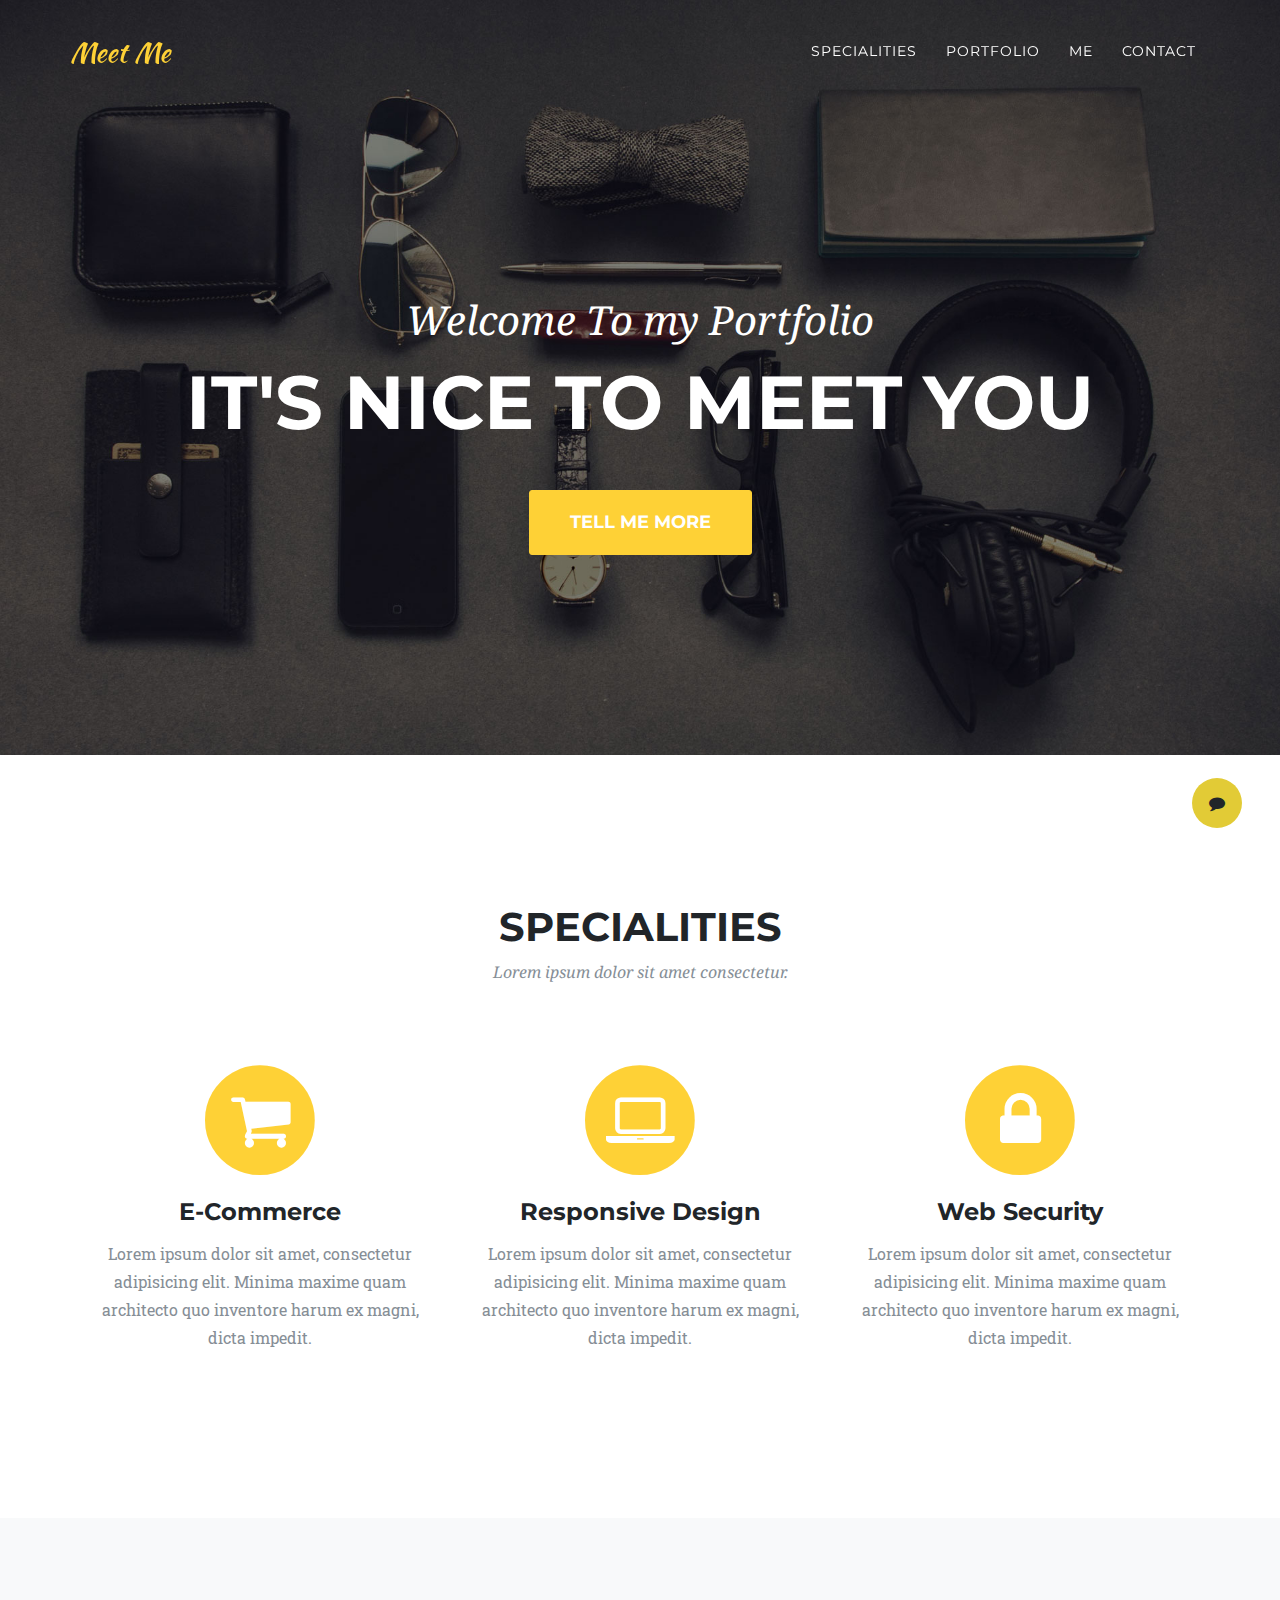
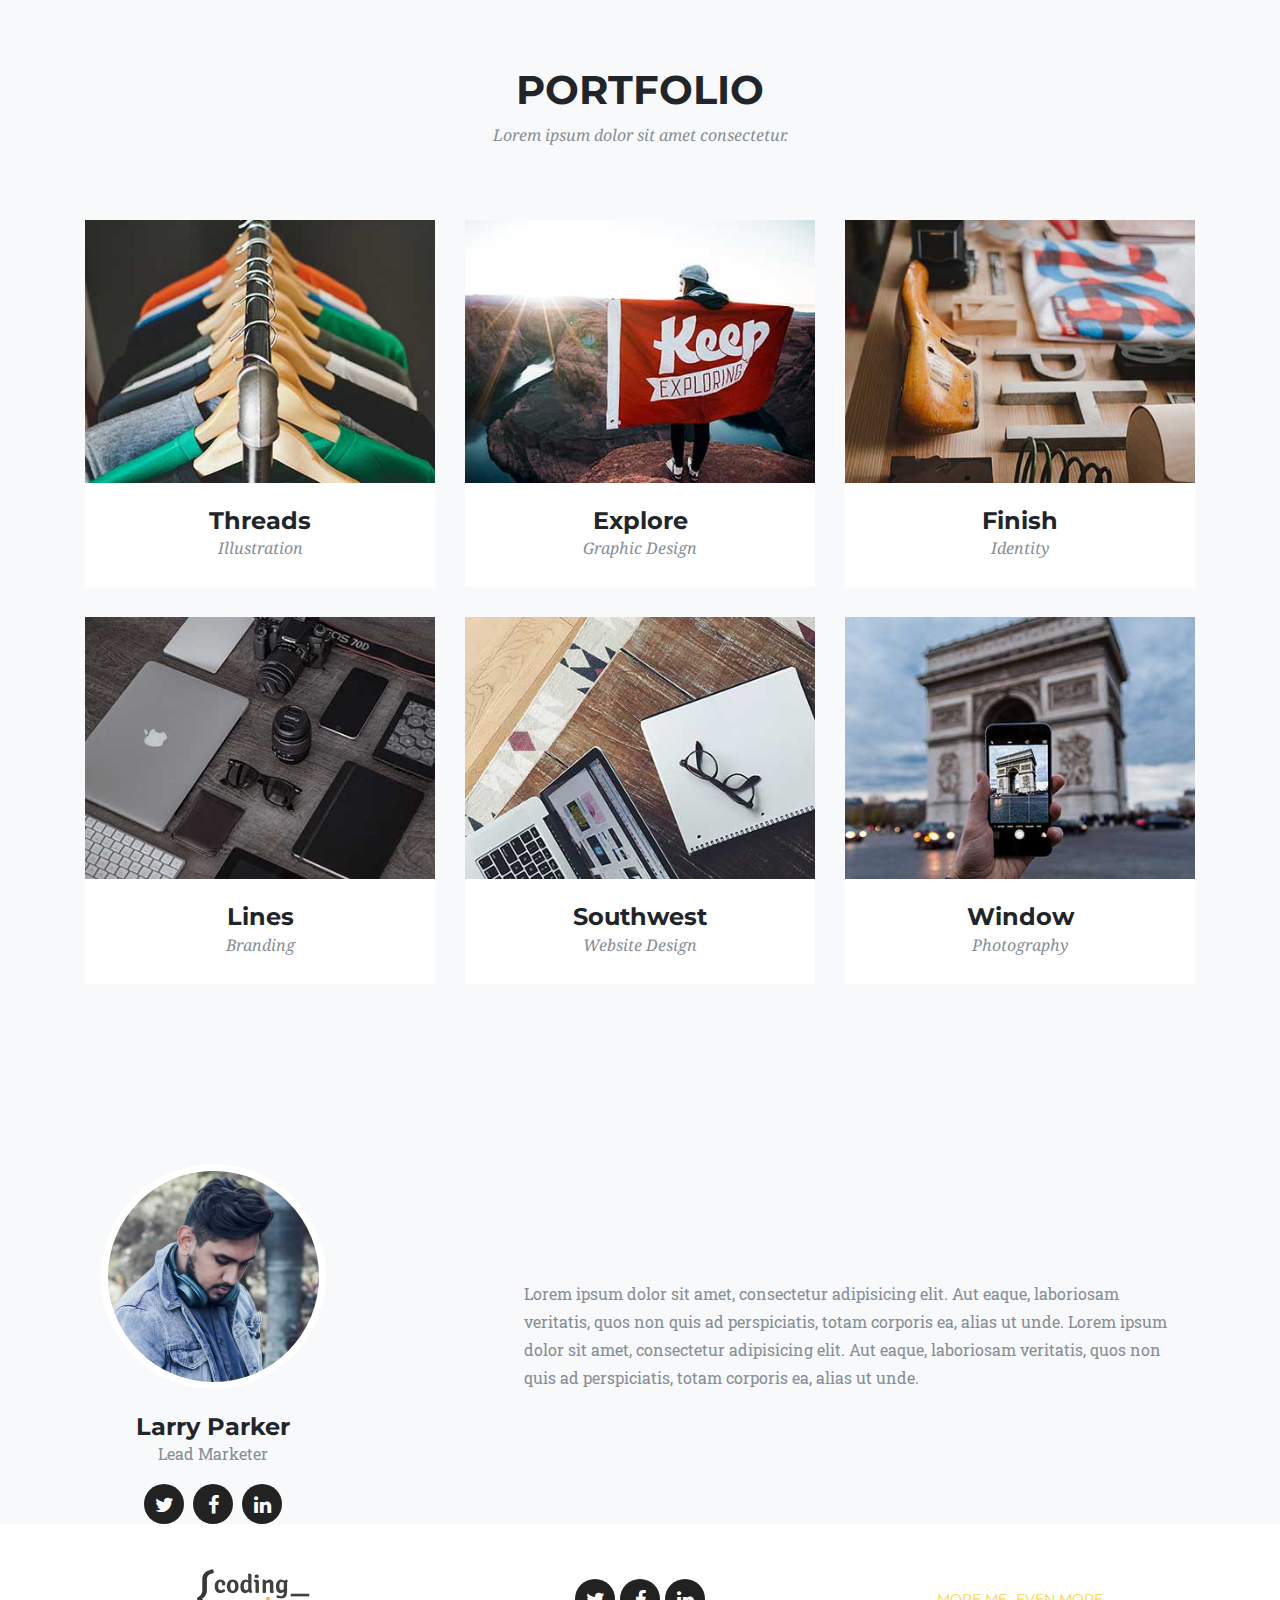
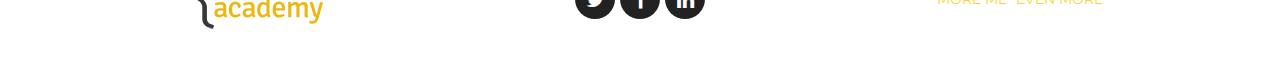
==== index.html @ 8530ddfe "My first commit" ====
<!DOCTYPE html>
<html lang="en">

<head>

  <meta charset="utf-8">
  <meta name="viewport" content="width=device-width, initial-scale=1, shrink-to-fit=no">
  <meta name="description" content="">
  <meta name="author" content="">

  <title>Coding Academy</title>

  <!-- Bootstrap core CSS -->
  <link href="vendor/bootstrap/css/bootstrap.min.css" rel="stylesheet">

  <!-- Custom fonts for this template -->
  <link href="vendor/font-awesome/css/font-awesome.min.css" rel="stylesheet" type="text/css">
  <link href="https://fonts.googleapis.com/css?family=Montserrat:400,700" rel="stylesheet" type="text/css">
  <link href='https://fonts.googleapis.com/css?family=Kaushan+Script' rel='stylesheet' type='text/css'>
  <link href='https://fonts.googleapis.com/css?family=Droid+Serif:400,700,400italic,700italic' rel='stylesheet' type='text/css'>
  <link href='https://fonts.googleapis.com/css?family=Roboto+Slab:400,100,300,700' rel='stylesheet' type='text/css'>

  <!-- Custom styles for this template -->
  <link href="css/ca-gallery.css" rel="stylesheet">

</head>

<body id="page-top">
  <div class="offcanvas-btn" onclick="openCanvas()">
    <i class="fa fa-comment" aria-hidden="true"></i>
  </div>
  <aside class="offcanvas-aside">
    <a href="./projects/touchTheNums/index.html"></a>
    <!-- Contact -->
    <section>
      <h4>Contact Me</h4>
    </section>

  </aside>

  <!-- Navigation -->
  <nav class="navbar navbar-expand-lg navbar-dark fixed-top" id="mainNav">
    <div class="container">
      <a class="navbar-brand js-scroll-trigger" href="#page-top">Meet Me</a>
      <button class="navbar-toggler navbar-toggler-right" type="button" data-toggle="collapse" data-target="#navbarResponsive" aria-controls="navbarResponsive" aria-expanded="false" aria-label="Toggle navigation">
        <i class="fa fa-bars"></i>
      </button>
      <div class="collapse navbar-collapse" id="navbarResponsive">
        <ul class="navbar-nav ml-auto">
          <li class="nav-item">
            <a class="nav-link js-scroll-trigger" href="#services">Specialities</a>
          </li>
          <li class="nav-item">
            <a class="nav-link js-scroll-trigger" href="#portfolio">Portfolio</a>
          </li>
          <li class="nav-item">
            <a class="nav-link js-scroll-trigger" href="#me">Me</a>
          </li>
          <li class="nav-item">
            <a class="nav-link js-scroll-trigger" href="#contact">Contact</a>
          </li>
        </ul>
      </div>
    </div>
  </nav>

  <!-- Header -->
  <header class="masthead">
    <div class="container">
      <div class="intro-text">
        <div class="intro-lead-in">Welcome To my Portfolio</div>
        <div class="intro-heading">It's Nice To Meet You</div>
        <a class="btn btn-xl js-scroll-trigger" href="#services">Tell Me More</a>
      </div>
    </div>
  </header>

  <!-- Services -->
  <a name="services"></a>
  <section>
    <div class="container">
      <div class="row">
        <div class="col-lg-12 text-center">
          <h2 class="section-heading">Specialities</h2>
          <h3 class="section-subheading text-muted">Lorem ipsum dolor sit amet consectetur.</h3>
        </div>
      </div>
      <div class="row text-center">
        <div class="col-md-4">
          <span class="fa-stack fa-4x">
            <i class="fa fa-circle fa-stack-2x text-primary"></i>
            <i class="fa fa-shopping-cart fa-stack-1x fa-inverse"></i>
          </span>
          <h4 class="service-heading">E-Commerce</h4>
          <p class="text-muted">Lorem ipsum dolor sit amet, consectetur adipisicing elit. Minima maxime quam architecto
            quo inventore harum ex
            magni, dicta impedit.</p>
        </div>
        <div class="col-md-4">
          <span class="fa-stack fa-4x">
            <i class="fa fa-circle fa-stack-2x text-primary"></i>
            <i class="fa fa-laptop fa-stack-1x fa-inverse"></i>
          </span>
          <h4 class="service-heading">Responsive Design</h4>
          <p class="text-muted">Lorem ipsum dolor sit amet, consectetur adipisicing elit. Minima maxime quam architecto
            quo inventore harum ex
            magni, dicta impedit.</p>
        </div>
        <div class="col-md-4">
          <span class="fa-stack fa-4x">
            <i class="fa fa-circle fa-stack-2x text-primary"></i>
            <i class="fa fa-lock fa-stack-1x fa-inverse"></i>
          </span>
          <h4 class="service-heading">Web Security</h4>
          <p class="text-muted">Lorem ipsum dolor sit amet, consectetur adipisicing elit. Minima maxime quam architecto
            quo inventore harum ex
            magni, dicta impedit.</p>
        </div>
      </div>
    </div>
  </section>

  <!-- Portfolio Grid -->
  <section class="bg-light" id="portfolio">
    <div class="container">
      <div class="row">
        <div class="col-lg-12 text-center">
          <h2 class="section-heading">Portfolio</h2>
          <h3 class="section-subheading text-muted">Lorem ipsum dolor sit amet consectetur.</h3>
        </div>
      </div>
      <div class="row">
        <div class="col-md-4 col-sm-6 portfolio-item">
          <a class="portfolio-link" data-toggle="modal" href="#portfolioModal1">
            <div class="portfolio-hover">
              <div class="portfolio-hover-content">
                <i class="fa fa-plus fa-3x"></i>
              </div>
            </div>
            <img class="img-fluid" src="img/portfolio/01-thumbnail.jpg" alt="">
          </a>
          <div class="portfolio-caption">
            <h4>Threads</h4>
            <p class="text-muted">Illustration</p>
          </div>
        </div>
        <div class="col-md-4 col-sm-6 portfolio-item">
          <a class="portfolio-link" data-toggle="modal" href="#portfolioModal2">
            <div class="portfolio-hover">
              <div class="portfolio-hover-content">
                <i class="fa fa-plus fa-3x"></i>
              </div>
            </div>
            <img class="img-fluid" src="img/portfolio/02-thumbnail.jpg" alt="">
          </a>
          <div class="portfolio-caption">
            <h4>Explore</h4>
            <p class="text-muted">Graphic Design</p>
          </div>
        </div>
        <div class="col-md-4 col-sm-6 portfolio-item">
          <a class="portfolio-link" data-toggle="modal" href="#portfolioModal3">
            <div class="portfolio-hover">
              <div class="portfolio-hover-content">
                <i class="fa fa-plus fa-3x"></i>
              </div>
            </div>
            <img class="img-fluid" src="img/portfolio/03-thumbnail.jpg" alt="">
          </a>
          <div class="portfolio-caption">
            <h4>Finish</h4>
            <p class="text-muted">Identity</p>
          </div>
        </div>
        <div class="col-md-4 col-sm-6 portfolio-item">
          <a class="portfolio-link" data-toggle="modal" href="#portfolioModal4">
            <div class="portfolio-hover">
              <div class="portfolio-hover-content">
                <i class="fa fa-plus fa-3x"></i>
              </div>
            </div>
            <img class="img-fluid" src="img/portfolio/04-thumbnail.jpg" alt="">
          </a>
          <div class="portfolio-caption">
            <h4>Lines</h4>
            <p class="text-muted">Branding</p>
          </div>
        </div>
        <div class="col-md-4 col-sm-6 portfolio-item">
          <a class="portfolio-link" data-toggle="modal" href="#portfolioModal5">
            <div class="portfolio-hover">
              <div class="portfolio-hover-content">
                <i class="fa fa-plus fa-3x"></i>
              </div>
            </div>
            <img class="img-fluid" src="img/portfolio/05-thumbnail.jpg" alt="">
          </a>
          <div class="portfolio-caption">
            <h4>Southwest</h4>
            <p class="text-muted">Website Design</p>
          </div>
        </div>
        <div class="col-md-4 col-sm-6 portfolio-item">
          <a class="portfolio-link" data-toggle="modal" href="#portfolioModal6">
            <div class="portfolio-hover">
              <div class="portfolio-hover-content">
                <i class="fa fa-plus fa-3x"></i>
              </div>
            </div>
            <img class="img-fluid" src="img/portfolio/06-thumbnail.jpg" alt="">
          </a>
          <div class="portfolio-caption">
            <h4>Window</h4>
            <p class="text-muted">Photography</p>
          </div>
        </div>
      </div>
    </div>
  </section>


  <!-- Me -->
  <section class="bg-light" id="me" style="padding: 0px;">
    <div class="row">
      <div class="col-sm-4">
        <div class="team-member">
          <img class="mx-auto rounded-circle" src="img/team/2.jpg" alt="">
          <h4>Larry Parker</h4>
          <p class="text-muted">Lead Marketer</p>
          <ul class="list-inline social-buttons">
            <li class="list-inline-item">
              <a href="#">
                <i class="fa fa-twitter"></i>
              </a>
            </li>
            <li class="list-inline-item">
              <a href="#">
                <i class="fa fa-facebook"></i>
              </a>
            </li>
            <li class="list-inline-item">
              <a href="#">
                <i class="fa fa-linkedin"></i>
              </a>
            </li>
          </ul>
        </div>
      </div>
      <div class="col-sm-8 flex-align-center">
        <p class="large text-muted  about-description">Lorem ipsum dolor sit amet, consectetur adipisicing elit. Aut
          eaque, laboriosam veritatis, quos non quis ad perspiciatis,
          totam corporis ea, alias ut unde. Lorem ipsum dolor sit amet, consectetur adipisicing elit. Aut eaque,
          laboriosam veritatis, quos non quis ad perspiciatis,
          totam corporis ea, alias ut unde.</p>
      </div>
    </div>
  </section>

  <!-- Footer -->
  <footer id="contact">
    <div class="container">
      <div class="row">
        <div class="col-md-4 flex-align-center">
          <a href="http://coding-academy.org" target="_blank">
            <img src="./img/ca-logo.png" alt="">
          </a>
        </div>
        <div class="col-md-4 flex-align-center">
          <ul class="list-inline social-buttons flex-align-center">
            <li class="list-inline-item">
              <a href="#">
                <i class="fa fa-twitter"></i>
              </a>
            </li>
            <li class="list-inline-item flex-align-center">
              <a href="#">
                <i class="fa fa-facebook"></i>
              </a>
            </li>
            <li class="list-inline-item">
              <a href="#">
                <i class="fa fa-linkedin"></i>
              </a>
            </li>
          </ul>
        </div>
        <div class="col-md-4 flex-align-center">
          <ul class="list-inline quicklinks">
            <li class="list-inline-item">
              <a href="#">More Me</a>
            </li>
            <li class="list-inline-item">
              <a href="#">Even More</a>
            </li>
          </ul>
        </div>
      </div>
    </div>
  </footer>

  <!-- Portfolio Modals -->

  <!-- Modal 1 -->
  <div class="portfolio-modal modal fade" id="portfolioModal1" tabindex="-1" role="dialog" aria-hidden="true">
    <div class="modal-dialog">
      <div class="modal-content">
        <div class="close-modal" data-dismiss="modal">
          <div class="lr">
            <div class="rl"></div>
          </div>
        </div>
        <div class="container">
          <div class="row">
            <div class="col-lg-8 mx-auto">
              <div class="modal-body">
                <!-- Project Details Go Here -->
                <h2>Project Name</h2>
                <p class="item-intro text-muted">Lorem ipsum dolor sit amet consectetur.</p>
                <img class="img-fluid d-block mx-auto" src="img/portfolio/01-full.jpg" alt="">
                <p>Use this area to describe your project. Lorem ipsum dolor sit amet, consectetur adipisicing elit. Est
                  blanditiis
                  dolorem culpa incidunt minus dignissimos deserunt repellat aperiam quasi sunt officia expedita beatae
                  cupiditate,
                  maiores repudiandae, nostrum, reiciendis facere nemo!</p>
                <ul class="list-inline">
                  <li>Date: January 2017</li>
                  <li>Client: Threads</li>
                  <li>Category: Illustration</li>
                </ul>
                <button class="btn btn-primary" data-dismiss="modal" type="button">
                  <i class="fa fa-times"></i>
                  Close Project</button>
              </div>
            </div>
          </div>
        </div>
      </div>
    </div>
  </div>

  <!-- Modal 2 -->
  <div class="portfolio-modal modal fade" id="portfolioModal2" tabindex="-1" role="dialog" aria-hidden="true">
    <div class="modal-dialog">
      <div class="modal-content">
        <div class="close-modal" data-dismiss="modal">
          <div class="lr">
            <div class="rl"></div>
          </div>
        </div>
        <div class="container">
          <div class="row">
            <div class="col-lg-8 mx-auto">
              <div class="modal-body">
                <!-- Project Details Go Here -->
                <h2>Project Name</h2>
                <p class="item-intro text-muted">Lorem ipsum dolor sit amet consectetur.</p>
                <img class="img-fluid d-block mx-auto" src="img/portfolio/02-full.jpg" alt="">
                <p>Use this area to describe your project. Lorem ipsum dolor sit amet, consectetur adipisicing elit. Est
                  blanditiis
                  dolorem culpa incidunt minus dignissimos deserunt repellat aperiam quasi sunt officia expedita beatae
                  cupiditate,
                  maiores repudiandae, nostrum, reiciendis facere nemo!</p>
                <ul class="list-inline">
                  <li>Date: January 2017</li>
                  <li>Client: Explore</li>
                  <li>Category: Graphic Design</li>
                </ul>
                <button class="btn btn-primary" data-dismiss="modal" type="button">
                  <i class="fa fa-times"></i>
                  Close Project</button>
              </div>
            </div>
          </div>
        </div>
      </div>
    </div>
  </div>

  <!-- Modal 3 -->
  <div class="portfolio-modal modal fade" id="portfolioModal3" tabindex="-1" role="dialog" aria-hidden="true">
    <div class="modal-dialog">
      <div class="modal-content">
        <div class="close-modal" data-dismiss="modal">
          <div class="lr">
            <div class="rl"></div>
          </div>
        </div>
        <div class="container">
          <div class="row">
            <div class="col-lg-8 mx-auto">
              <div class="modal-body">
                <!-- Project Details Go Here -->
                <h2>Project Name</h2>
                <p class="item-intro text-muted">Lorem ipsum dolor sit amet consectetur.</p>
                <img class="img-fluid d-block mx-auto" src="img/portfolio/03-full.jpg" alt="">
                <p>Use this area to describe your project. Lorem ipsum dolor sit amet, consectetur adipisicing elit. Est
                  blanditiis
                  dolorem culpa incidunt minus dignissimos deserunt repellat aperiam quasi sunt officia expedita beatae
                  cupiditate,
                  maiores repudiandae, nostrum, reiciendis facere nemo!</p>
                <ul class="list-inline">
                  <li>Date: January 2017</li>
                  <li>Client: Finish</li>
                  <li>Category: Identity</li>
                </ul>
                <button class="btn btn-primary" data-dismiss="modal" type="button">
                  <i class="fa fa-times"></i>
                  Close Project</button>
              </div>
            </div>
          </div>
        </div>
      </div>
    </div>
  </div>

  <!-- Modal 4 -->
  <div class="portfolio-modal modal fade" id="portfolioModal4" tabindex="-1" role="dialog" aria-hidden="true">
    <div class="modal-dialog">
      <div class="modal-content">
        <div class="close-modal" data-dismiss="modal">
          <div class="lr">
            <div class="rl"></div>
          </div>
        </div>
        <div class="container">
          <div class="row">
            <div class="col-lg-8 mx-auto">
              <div class="modal-body">
                <!-- Project Details Go Here -->
                <h2>Project Name</h2>
                <p class="item-intro text-muted">Lorem ipsum dolor sit amet consectetur.</p>
                <img class="img-fluid d-block mx-auto" src="img/portfolio/04-full.jpg" alt="">
                <p>Use this area to describe your project. Lorem ipsum dolor sit amet, consectetur adipisicing elit. Est
                  blanditiis
                  dolorem culpa incidunt minus dignissimos deserunt repellat aperiam quasi sunt officia expedita beatae
                  cupiditate,
                  maiores repudiandae, nostrum, reiciendis facere nemo!</p>
                <ul class="list-inline">
                  <li>Date: January 2017</li>
                  <li>Client: Lines</li>
                  <li>Category: Branding</li>
                </ul>
                <button class="btn btn-primary" data-dismiss="modal" type="button">
                  <i class="fa fa-times"></i>
                  Close Project</button>
              </div>
            </div>
          </div>
        </div>
      </div>
    </div>
  </div>

  <!-- Modal 5 -->
  <div class="portfolio-modal modal fade" id="portfolioModal5" tabindex="-1" role="dialog" aria-hidden="true">
    <div class="modal-dialog">
      <div class="modal-content">
        <div class="close-modal" data-dismiss="modal">
          <div class="lr">
            <div class="rl"></div>
          </div>
        </div>
        <div class="container">
          <div class="row">
            <div class="col-lg-8 mx-auto">
              <div class="modal-body">
                <!-- Project Details Go Here -->
                <h2>Project Name</h2>
                <p class="item-intro text-muted">Lorem ipsum dolor sit amet consectetur.</p>
                <img class="img-fluid d-block mx-auto" src="img/portfolio/05-full.jpg" alt="">
                <p>Use this area to describe your project. Lorem ipsum dolor sit amet, consectetur adipisicing elit. Est
                  blanditiis
                  dolorem culpa incidunt minus dignissimos deserunt repellat aperiam quasi sunt officia expedita beatae
                  cupiditate,
                  maiores repudiandae, nostrum, reiciendis facere nemo!</p>
                <ul class="list-inline">
                  <li>Date: January 2017</li>
                  <li>Client: Southwest</li>
                  <li>Category: Website Design</li>
                </ul>
                <button class="btn btn-primary" data-dismiss="modal" type="button">
                  <i class="fa fa-times"></i>
                  Close Project</button>
              </div>
            </div>
          </div>
        </div>
      </div>
    </div>
  </div>

  <!-- Modal 6 -->
  <div class="portfolio-modal modal fade" id="portfolioModal6" tabindex="-1" role="dialog" aria-hidden="true">
    <div class="modal-dialog">
      <div class="modal-content">
        <div class="close-modal" data-dismiss="modal">
          <div class="lr">
            <div class="rl"></div>
          </div>
        </div>
        <div class="container">
          <div class="row">
            <div class="col-lg-8 mx-auto">
              <div class="modal-body">
                <!-- Project Details Go Here -->
                <h2>Project Name</h2>
                <p class="item-intro text-muted">Lorem ipsum dolor sit amet consectetur.</p>
                <img class="img-fluid d-block mx-auto" src="img/portfolio/06-full.jpg" alt="">
                <p>Use this area to describe your project. Lorem ipsum dolor sit amet, consectetur adipisicing elit. Est
                  blanditiis
                  dolorem culpa incidunt minus dignissimos deserunt repellat aperiam quasi sunt officia expedita beatae
                  cupiditate,
                  maiores repudiandae, nostrum, reiciendis facere nemo!</p>
                <ul class="list-inline">
                  <li>Date: January 2017</li>
                  <li>Client: Window</li>
                  <li>Category: Photography</li>
                </ul>
                <button class="btn btn-primary" data-dismiss="modal" type="button">
                  <i class="fa fa-times"></i>
                  Close Project</button>
              </div>
            </div>
          </div>
        </div>
      </div>
    </div>
  </div>

  <!-- Bootstrap core JavaScript -->
  <script src="vendor/jquery/jquery.min.js"></script>
  <script src="vendor/popper/popper.min.js"></script>
  <script src="vendor/bootstrap/js/bootstrap.min.js"></script>

  <!-- Plugin JavaScript -->
  <script src="vendor/jquery-easing/jquery.easing.min.js"></script>

  <!-- Custom scripts for this template -->
  <script src="js/ca-gallery.js"></script>
  <script src="js/offCanvas.js"></script>
  <script src="js/services/service.js"></script>
  <script src="js/controller.js"></script>


</body>

</html>
---- css/ca-gallery.css ----
body {
    overflow-x: hidden;
    font-family: 'Roboto Slab', 'Helvetica Neue', Helvetica, Arial, sans-serif;
}
p {
    line-height: 1.75;
}
a {
    color: #fed136;
}
a.active,
a:active,
a:focus,
a:hover {
    color: #fec503;
}
h1,
h2,
h3,
h4,
h5,
h6 {
    font-weight: 700;
    font-family: 'Montserrat', 'Helvetica Neue', Helvetica, Arial, sans-serif;
    text-transform: uppercase;
}
section {
    padding: 100px 0;
}
section h2.section-heading {
    font-size: 40px;
    margin-top: 0;
    margin-bottom: 15px;
}
section h3.section-subheading {
    font-size: 16px;
    font-weight: 400;
    font-style: italic;
    margin-bottom: 75px;
    text-transform: none;
    font-family: 'Droid Serif', 'Helvetica Neue', Helvetica, Arial, sans-serif;
}
@media (min-width: 768px) {
    section {
        padding: 150px 0;
    }
}
::-moz-selection {
    background: #fed136;
    text-shadow: none;
}
::selection {
    background: #fed136;
    text-shadow: none;
}
img::selection {
    background: transparent;
}
img::-moz-selection {
    background: transparent;
}
body {
    -webkit-tap-highlight-color: #fed136;
}
.offcanvas-btn {
    z-index: 100000;
    position: fixed;
    bottom: 8%;
    right: 3%;
    height: 50px;
    width: 50px;
    background: #e2cb36;
    border-radius: 50%;
    display: flex;
    justify-content: center;
    align-items: center;
    cursor: pointer;
    margin-right: 0;
    transition: all 0.3s ease;
}
.offcanvas-btn-open {
    margin-right: 80vw;
}
.offcanvas-aside {
    position: fixed;
    height: 100%;
    background: red;
    width: 80vw;
    right: -80vw;
    z-index: 10;
    transition: all 0.3s ease;
    display: flex;
    flex-direction: column;
    align-items: center;
    justify-content: space-around;
}
.offcanvas-aside img {
    border-radius: 50%;
}
.offcanvas-aside p {
    text-align: center;
}
.offcanvas-aside .offcanvas-content-suffix {
    height: 20%;
}

@media (min-width: 575px) {
    .offcanvas-btn-open {
        margin-right: 30vw;
    }
    .offcanvas-aside {
        width: 30vw;
        right: -30vw;
    }
}
.offcanvas-aside-open {
    right: 0;
    
}

#mainNav {
    background-color: #222222;
    z-index: 5;
}
#mainNav .navbar-toggler {
    font-size: 12px;
    right: 0;
    padding: 13px;
    text-transform: uppercase;
    color: white;
    border: 0;
    background-color: #fed136;
    font-family: 'Montserrat', 'Helvetica Neue', Helvetica, Arial, sans-serif;
    text-transform: uppercase;
}
#mainNav .navbar-brand {
    color: #fed136;
    font-family: 'Kaushan Script', 'Helvetica Neue', Helvetica, Arial, cursive;
}
#mainNav .navbar-brand.active,
#mainNav .navbar-brand:active,
#mainNav .navbar-brand:focus,
#mainNav .navbar-brand:hover {
    color: #fec503;
}
#mainNav .navbar-nav .nav-item .nav-link {
    font-size: 90%;
    font-weight: 400;
    padding: 0.75em 0;
    letter-spacing: 1px;
    color: white;
    font-family: 'Montserrat', 'Helvetica Neue', Helvetica, Arial, sans-serif;
    text-transform: uppercase;
}
#mainNav .navbar-nav .nav-item .nav-link.active,
#mainNav .navbar-nav .nav-item .nav-link:hover {
    color: #fed136;
}
@media (min-width: 992px) {
    
    #mainNav {
        padding-top: 25px;
        padding-bottom: 25px;
        -webkit-transition: padding-top 0.3s, padding-bottom 0.3s;
        -moz-transition: padding-top 0.3s, padding-bottom 0.3s;
        transition: padding-top 0.3s, padding-bottom 0.3s;
        border: none;
        background-color: transparent;
    }
    #mainNav .navbar-brand {
        font-size: 1.75em;
        -webkit-transition: all 0.3s;
        -moz-transition: all 0.3s;
        transition: all 0.3s;
    }
    #mainNav .navbar-nav .nav-item .nav-link {
        padding: 1.1em 1em !important;
    }
    #mainNav.navbar-shrink {
        padding-top: 0;
        padding-bottom: 0;
        background-color: #222222;
    }
    #mainNav.navbar-shrink .navbar-brand {
        font-size: 1.25em;
        padding: 12px 0;
    }
   
}
header.masthead {
    text-align: center;
    color: white;
    background-image: url("../img/header-bg.jpg");
    background-repeat: no-repeat;
    background-attachment: scroll;
    background-position: center center;
    -webkit-background-size: cover;
    -moz-background-size: cover;
    -o-background-size: cover;
    background-size: cover;
}
header.masthead .intro-text {
    padding-top: 150px;
    padding-bottom: 100px;
}
header.masthead .intro-text .intro-lead-in {
    font-size: 22px;
    font-style: italic;
    line-height: 22px;
    margin-bottom: 25px;
    font-family: 'Droid Serif', 'Helvetica Neue', Helvetica, Arial, sans-serif;
}
header.masthead .intro-text .intro-heading {
    font-size: 50px;
    font-weight: 700;
    line-height: 50px;
    margin-bottom: 25px;
    font-family: 'Montserrat', 'Helvetica Neue', Helvetica, Arial, sans-serif;
    text-transform: uppercase;
}
@media (min-width: 768px) {
    header.masthead .intro-text {
        padding-top: 300px;
        padding-bottom: 200px;
    }
    header.masthead .intro-text .intro-lead-in {
        font-size: 40px;
        font-style: italic;
        line-height: 40px;
        margin-bottom: 25px;
        font-family: 'Droid Serif', 'Helvetica Neue', Helvetica, Arial, sans-serif;
    }
    header.masthead .intro-text .intro-heading {
        font-size: 75px;
        font-weight: 700;
        line-height: 75px;
        margin-bottom: 50px;
        font-family: 'Montserrat', 'Helvetica Neue', Helvetica, Arial, sans-serif;
        text-transform: uppercase;
    }
}
.service-heading {
    margin: 15px 0;
    text-transform: none;
}

#portfolio .portfolio-item {
    right: 0;
    margin: 0 0 15px;
}
#portfolio .portfolio-item .portfolio-link {
    position: relative;
    display: block;
    max-width: 400px;
    margin: 0 auto;
    cursor: pointer;
}
#portfolio .portfolio-item .portfolio-link .portfolio-hover {
    position: absolute;
    width: 100%;
    height: 100%;
    -webkit-transition: all ease 0.5s;
    -moz-transition: all ease 0.5s;
    transition: all ease 0.5s;
    opacity: 0;
    background: rgba(254, 209, 54, 0.9);
}
#portfolio .portfolio-item .portfolio-link .portfolio-hover:hover {
    opacity: 1;
}
#portfolio .portfolio-item .portfolio-link .portfolio-hover .portfolio-hover-content {
    font-size: 20px;
    position: absolute;
    top: 50%;
    width: 100%;
    height: 20px;
    margin-top: -12px;
    text-align: center;
    color: white;
}
#portfolio .portfolio-item .portfolio-link .portfolio-hover .portfolio-hover-content i {
    margin-top: -12px;
}
#portfolio .portfolio-item .portfolio-link .portfolio-hover .portfolio-hover-content h3,
#portfolio .portfolio-item .portfolio-link .portfolio-hover .portfolio-hover-content h4 {
    margin: 0;
}
#portfolio .portfolio-item .portfolio-caption {
    max-width: 400px;
    margin: 0 auto;
    padding: 25px;
    text-align: center;
    background-color: white;
}
#portfolio .portfolio-item .portfolio-caption h4 {
    margin: 0;
    text-transform: none;
}
#portfolio .portfolio-item .portfolio-caption p {
    font-size: 16px;
    font-style: italic;
    margin: 0;
    font-family: 'Droid Serif', 'Helvetica Neue', Helvetica, Arial, sans-serif;
}
#portfolio * {
    z-index: 2;
}
@media (min-width: 767px) {
    #portfolio .portfolio-item {
        margin: 0 0 30px;
    }
}
.portfolio-modal .modal-dialog {
    max-width: none;
    height: 100%;
    margin: 0;
}
.portfolio-modal .modal-content {
    min-height: 100%;
    padding: 100px 0;
    text-align: center;
    border: none;
    border-radius: 0;
    background-clip: border-box;
    -webkit-box-shadow: none;
    box-shadow: none;
}
.portfolio-modal .modal-content h2 {
    font-size: 3em;
    margin-bottom: 15px;
}
.portfolio-modal .modal-content p {
    margin-bottom: 30px;
}
.portfolio-modal .modal-content p.item-intro {
    font-size: 16px;
    font-style: italic;
    margin: 20px 0 30px;
    font-family: 'Droid Serif', 'Helvetica Neue', Helvetica, Arial, sans-serif;
}
.portfolio-modal .modal-content ul.list-inline {
    margin-top: 0;
    margin-bottom: 30px;
}
.portfolio-modal .modal-content img {
    margin-bottom: 30px;
}
.portfolio-modal .modal-content button {
    cursor: pointer;
}
.portfolio-modal .close-modal {
    position: absolute;
    top: 25px;
    right: 25px;
    width: 75px;
    height: 75px;
    cursor: pointer;
    background-color: transparent;
}
.portfolio-modal .close-modal:hover {
    opacity: 0.3;
}
.portfolio-modal .close-modal .lr {
    /* Safari and Chrome */
    
    z-index: 1051;
    width: 1px;
    height: 75px;
    margin-left: 35px;
    /* IE 9 */
    
    -webkit-transform: rotate(45deg);
    -ms-transform: rotate(45deg);
    transform: rotate(45deg);
    background-color: #222222;
}
.portfolio-modal .close-modal .lr .rl {
    /* Safari and Chrome */
    
    z-index: 1052;
    width: 1px;
    height: 75px;
    /* IE 9 */
    
    -webkit-transform: rotate(90deg);
    -ms-transform: rotate(90deg);
    transform: rotate(90deg);
    background-color: #222222;
}
.portfolio-modal .modal-backdrop {
    display: none;
    opacity: 0;
}
.timeline {
    position: relative;
    padding: 0;
    list-style: none;
}
.timeline:before {
    position: absolute;
    top: 0;
    bottom: 0;
    left: 40px;
    width: 2px;
    margin-left: -1.5px;
    content: '';
    background-color: #f1f1f1;
}
.timeline > li {
    position: relative;
    min-height: 50px;
    margin-bottom: 50px;
}
.timeline > li:after,
.timeline > li:before {
    display: table;
    content: ' ';
}
.timeline > li:after {
    clear: both;
}
.timeline > li .timeline-panel {
    position: relative;
    float: right;
    width: 100%;
    padding: 0 20px 0 100px;
    text-align: left;
}
.timeline > li .timeline-panel:before {
    right: auto;
    left: -15px;
    border-right-width: 15px;
    border-left-width: 0;
}
.timeline > li .timeline-panel:after {
    right: auto;
    left: -14px;
    border-right-width: 14px;
    border-left-width: 0;
}
.timeline > li .timeline-image {
    position: absolute;
    z-index: 100;
    left: 0;
    width: 80px;
    height: 80px;
    margin-left: 0;
    text-align: center;
    color: white;
    border: 7px solid #f1f1f1;
    border-radius: 100%;
    background-color: #fed136;
}
.timeline > li .timeline-image h4 {
    font-size: 10px;
    line-height: 14px;
    margin-top: 12px;
}
.timeline > li.timeline-inverted > .timeline-panel {
    float: right;
    padding: 0 20px 0 100px;
    text-align: left;
}
.timeline > li.timeline-inverted > .timeline-panel:before {
    right: auto;
    left: -15px;
    border-right-width: 15px;
    border-left-width: 0;
}
.timeline > li.timeline-inverted > .timeline-panel:after {
    right: auto;
    left: -14px;
    border-right-width: 14px;
    border-left-width: 0;
}
.timeline > li:last-child {
    margin-bottom: 0;
}
.timeline .timeline-heading h4 {
    margin-top: 0;
    color: inherit;
}
.timeline .timeline-heading h4.subheading {
    text-transform: none;
}
.timeline .timeline-body > ul,
.timeline .timeline-body > p {
    margin-bottom: 0;
}
@media (min-width: 768px) {
    .timeline:before {
        left: 50%;
    }
    .timeline > li {
        min-height: 100px;
        margin-bottom: 100px;
    }
    .timeline > li .timeline-panel {
        float: left;
        width: 41%;
        padding: 0 20px 20px 30px;
        text-align: right;
    }
    .timeline > li .timeline-image {
        left: 50%;
        width: 100px;
        height: 100px;
        margin-left: -50px;
    }
    .timeline > li .timeline-image h4 {
        font-size: 13px;
        line-height: 18px;
        margin-top: 16px;
    }
    .timeline > li.timeline-inverted > .timeline-panel {
        float: right;
        padding: 0 30px 20px 20px;
        text-align: left;
    }
}
@media (min-width: 992px) {
    .timeline > li {
        min-height: 150px;
    }
    .timeline > li .timeline-panel {
        padding: 0 20px 20px;
    }
    .timeline > li .timeline-image {
        width: 150px;
        height: 150px;
        margin-left: -75px;
    }
    .timeline > li .timeline-image h4 {
        font-size: 18px;
        line-height: 26px;
        margin-top: 30px;
    }
    .timeline > li.timeline-inverted > .timeline-panel {
        padding: 0 20px 20px;
    }
}
@media (min-width: 1200px) {
    .timeline > li {
        min-height: 170px;
    }
    .timeline > li .timeline-panel {
        padding: 0 20px 20px 100px;
    }
    .timeline > li .timeline-image {
        width: 170px;
        height: 170px;
        margin-left: -85px;
    }
    .timeline > li .timeline-image h4 {
        margin-top: 40px;
    }
    .timeline > li.timeline-inverted > .timeline-panel {
        padding: 0 100px 20px 20px;
    }
}
.team-member {
    text-align: center;
}
.team-member img {
    width: 225px;
    height: 225px;
    border: 7px solid white;
}
.team-member h4 {
    margin-top: 25px;
    margin-bottom: 0;
    text-transform: none;
}
.team-member p {
    margin-top: 0;
}
.about-description {
    max-width: 80%;
}
@media (max-width: 800px) {
    .about-description {
        text-align: center;
        margin-top: 1rem;
        margin-bottom: 1rem;
    }
}
footer {
    padding: 25px 0;
    text-align: center;
}
footer span.copyright {
    font-size: 90%;
    line-height: 40px;
    text-transform: none;
    font-family: 'Montserrat', 'Helvetica Neue', Helvetica, Arial, sans-serif;
    text-transform: uppercase;
}
footer ul.quicklinks {
    font-size: 90%;
    line-height: 40px;
    margin-bottom: 0;
    text-transform: none;
    font-family: 'Montserrat', 'Helvetica Neue', Helvetica, Arial, sans-serif;
    text-transform: uppercase;
}
ul.social-buttons {
    margin-bottom: 0;
}
ul.social-buttons li a {
    font-size: 20px;
    line-height: 40px;
    display: block;
    width: 40px;
    height: 40px;
    -webkit-transition: all 0.3s;
    -moz-transition: all 0.3s;
    transition: all 0.3s;
    color: white;
    border-radius: 100%;
    outline: none;
    background-color: #222222;
}
ul.social-buttons li a:active,
ul.social-buttons li a:focus,
ul.social-buttons li a:hover {
    background-color: #fed136;
}
.flex-align-center {
    display: flex;
    justify-content: center;
    align-items: center;
}
.text-primary {
    color: #fed136 !important;
}
.btn-primary {
    font-weight: 700;
    color: white;
    border-color: #fed136;
    background-color: #fed136;
    font-family: 'Montserrat', 'Helvetica Neue', Helvetica, Arial, sans-serif;
    text-transform: uppercase;
}
.btn-primary.focus,
.btn-primary:focus {
    color: white;
    border-color: #b48b01;
    background-color: #fec503;
}
.btn-primary:hover {
    color: white;
    border-color: #f6bf01;
    background-color: #fec503;
}
.btn-primary.active,
.btn-primary:active,
.open > .btn-primary.dropdown-toggle {
    color: white;
    border-color: #f6bf01;
    background-color: #fec503;
}
.btn-primary.active.focus,
.btn-primary.active:focus,
.btn-primary.active:hover,
.btn-primary:active.focus,
.btn-primary:active:focus,
.btn-primary:active:hover,
.open > .btn-primary.dropdown-toggle.focus,
.open > .btn-primary.dropdown-toggle:focus,
.open > .btn-primary.dropdown-toggle:hover {
    color: white;
    border-color: #b48b01;
    background-color: #dcab01;
}
.btn-primary.active,
.btn-primary:active,
.open > .btn-primary.dropdown-toggle {
    background-image: none;
}
.btn-primary.disabled.focus,
.btn-primary.disabled:focus,
.btn-primary.disabled:hover,
.btn-primary[disabled].focus,
.btn-primary[disabled]:focus,
.btn-primary[disabled]:hover,
fieldset[disabled] .btn-primary.focus,
fieldset[disabled] .btn-primary:focus,
fieldset[disabled] .btn-primary:hover {
    border-color: #fed136;
    background-color: #fed136;
}
.btn-primary .badge {
    color: #fed136;
    background-color: white;
}
.btn-xl {
    font-size: 18px;
    font-weight: 700;
    padding: 20px 40px;
    border-radius: 3px;
    color: white;
    border-color: #fed136;
    background-color: #fed136;
    font-family: 'Montserrat', 'Helvetica Neue', Helvetica, Arial, sans-serif;
    text-transform: uppercase;
}
.btn-xl.focus,
.btn-xl:focus {
    color: white;
    border-color: #b48b01;
    background-color: #fec503;
}
.btn-xl:hover {
    color: white;
    border-color: #f6bf01;
    background-color: #fec503;
}
.btn-xl.active,
.btn-xl:active,
.open > .btn-xl.dropdown-toggle {
    color: white;
    border-color: #f6bf01;
    background-color: #fec503;
}
.btn-xl.active.focus,
.btn-xl.active:focus,
.btn-xl.active:hover,
.btn-xl:active.focus,
.btn-xl:active:focus,
.btn-xl:active:hover,
.open > .btn-xl.dropdown-toggle.focus,
.open > .btn-xl.dropdown-toggle:focus,
.open > .btn-xl.dropdown-toggle:hover {
    color: white;
    border-color: #b48b01;
    background-color: #dcab01;
}
.btn-xl.active,
.btn-xl:active,
.open > .btn-xl.dropdown-toggle {
    background-image: none;
}
.btn-xl.disabled.focus,
.btn-xl.disabled:focus,
.btn-xl.disabled:hover,
.btn-xl[disabled].focus,
.btn-xl[disabled]:focus,
.btn-xl[disabled]:hover,
fieldset[disabled] .btn-xl.focus,
fieldset[disabled] .btn-xl:focus,
fieldset[disabled] .btn-xl:hover {
    border-color: #fed136;
    background-color: #fed136;
}
.btn-xl .badge {
    color: #fed136;
    background-color: white;
}

/* reset bootstrap*/
.row {
    margin-right: 0;
    margin-left: 0;
}

.container {
    padding-right: 0;
    padding-left: 0;
}
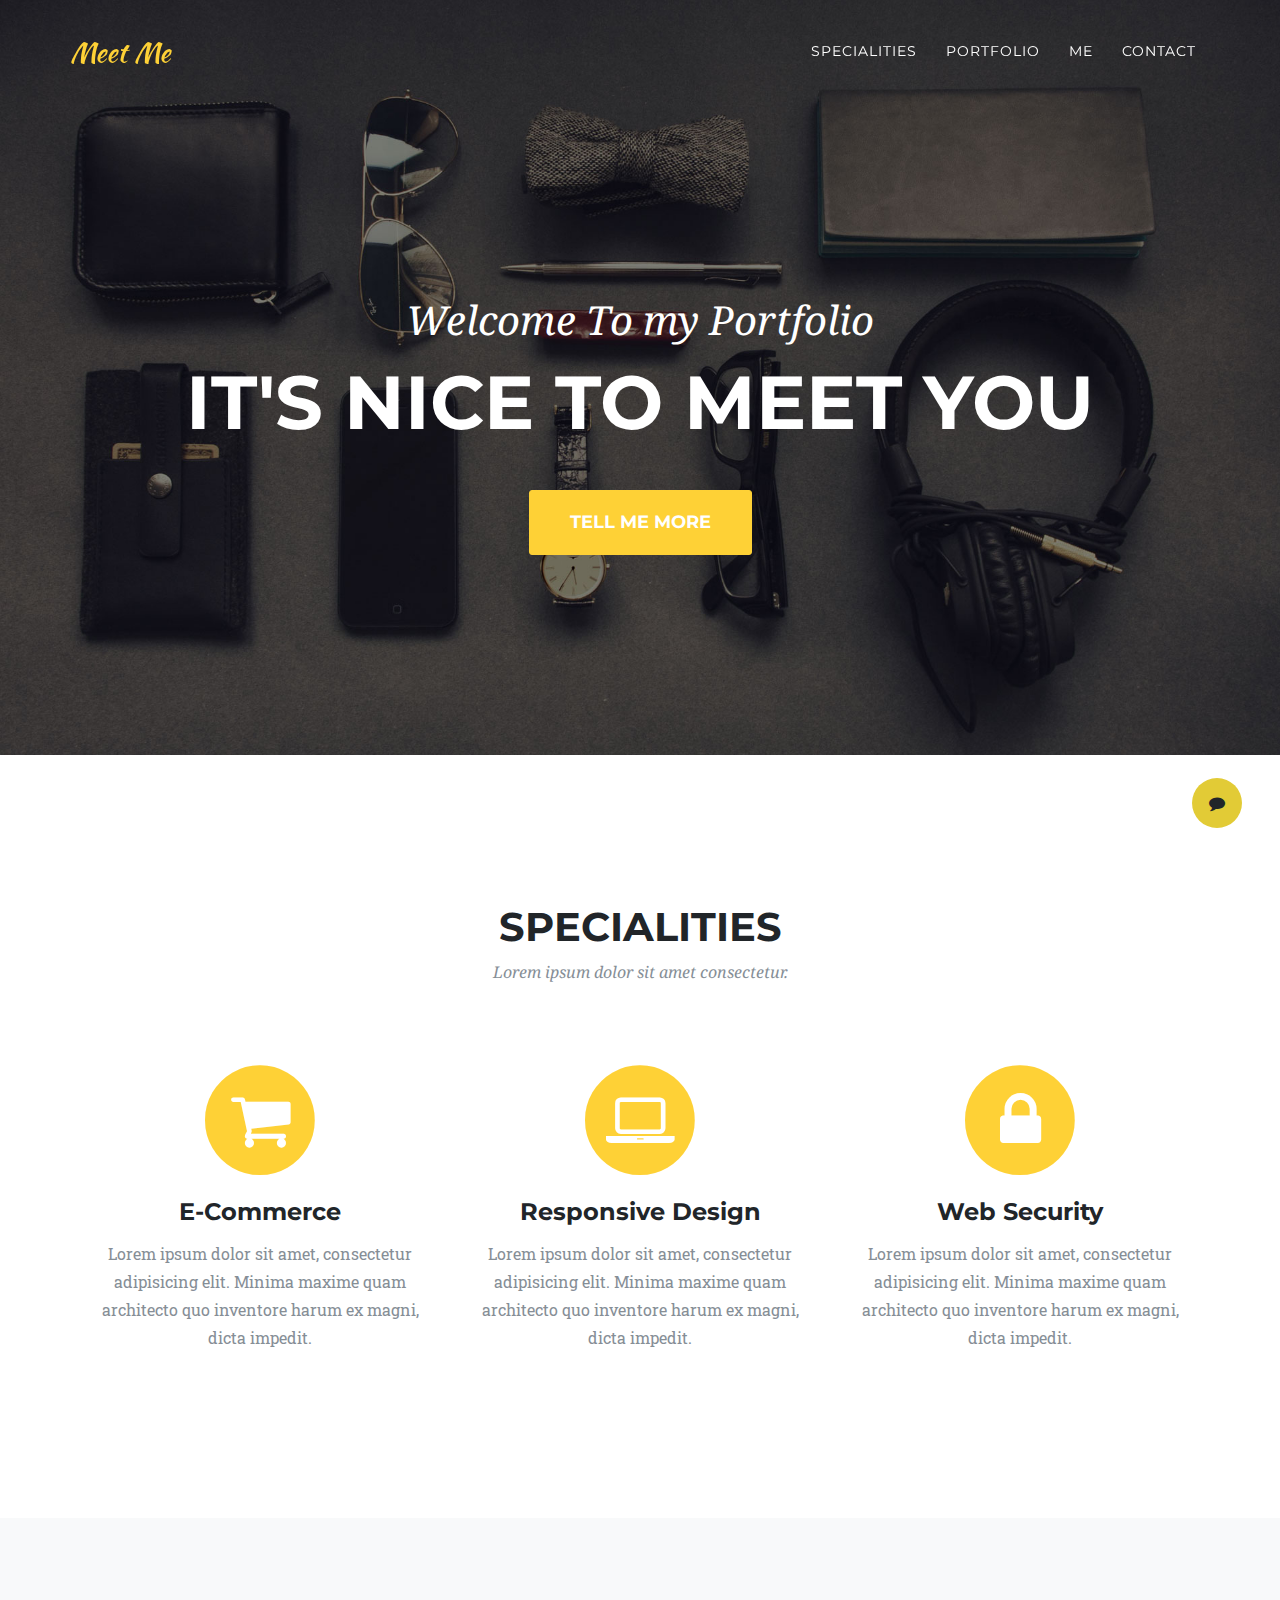
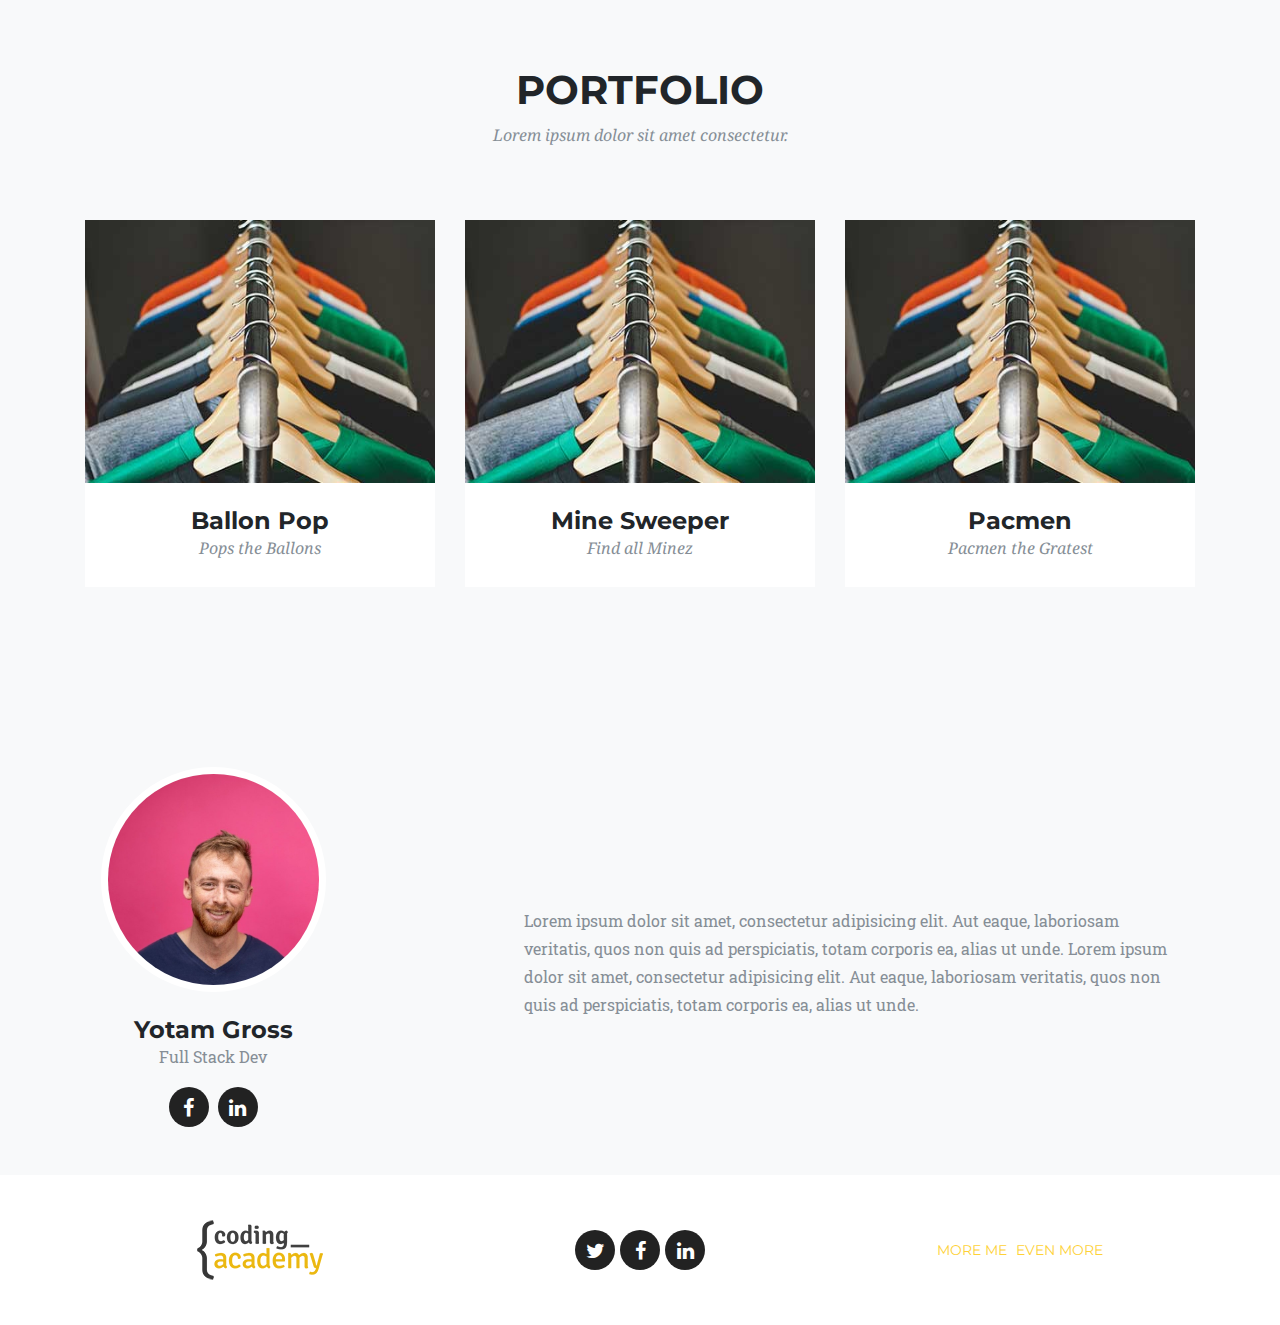
==== commit 7869da7a: "finel commit before adeptarion" ====
--- a/index.html
+++ b/index.html
@@ -8,7 +8,7 @@
   <meta name="description" content="">
   <meta name="author" content="">
 
-  <title>Coding Academy</title>
+  <title>Yotam Gross Portfolio</title>
 
   <!-- Bootstrap core CSS -->
   <link href="vendor/bootstrap/css/bootstrap.min.css" rel="stylesheet">
@@ -129,91 +129,7 @@
           <h3 class="section-subheading text-muted">Lorem ipsum dolor sit amet consectetur.</h3>
         </div>
       </div>
-      <div class="row">
-        <div class="col-md-4 col-sm-6 portfolio-item">
-          <a class="portfolio-link" data-toggle="modal" href="#portfolioModal1">
-            <div class="portfolio-hover">
-              <div class="portfolio-hover-content">
-                <i class="fa fa-plus fa-3x"></i>
-              </div>
-            </div>
-            <img class="img-fluid" src="img/portfolio/01-thumbnail.jpg" alt="">
-          </a>
-          <div class="portfolio-caption">
-            <h4>Threads</h4>
-            <p class="text-muted">Illustration</p>
-          </div>
-        </div>
-        <div class="col-md-4 col-sm-6 portfolio-item">
-          <a class="portfolio-link" data-toggle="modal" href="#portfolioModal2">
-            <div class="portfolio-hover">
-              <div class="portfolio-hover-content">
-                <i class="fa fa-plus fa-3x"></i>
-              </div>
-            </div>
-            <img class="img-fluid" src="img/portfolio/02-thumbnail.jpg" alt="">
-          </a>
-          <div class="portfolio-caption">
-            <h4>Explore</h4>
-            <p class="text-muted">Graphic Design</p>
-          </div>
-        </div>
-        <div class="col-md-4 col-sm-6 portfolio-item">
-          <a class="portfolio-link" data-toggle="modal" href="#portfolioModal3">
-            <div class="portfolio-hover">
-              <div class="portfolio-hover-content">
-                <i class="fa fa-plus fa-3x"></i>
-              </div>
-            </div>
-            <img class="img-fluid" src="img/portfolio/03-thumbnail.jpg" alt="">
-          </a>
-          <div class="portfolio-caption">
-            <h4>Finish</h4>
-            <p class="text-muted">Identity</p>
-          </div>
-        </div>
-        <div class="col-md-4 col-sm-6 portfolio-item">
-          <a class="portfolio-link" data-toggle="modal" href="#portfolioModal4">
-            <div class="portfolio-hover">
-              <div class="portfolio-hover-content">
-                <i class="fa fa-plus fa-3x"></i>
-              </div>
-            </div>
-            <img class="img-fluid" src="img/portfolio/04-thumbnail.jpg" alt="">
-          </a>
-          <div class="portfolio-caption">
-            <h4>Lines</h4>
-            <p class="text-muted">Branding</p>
-          </div>
-        </div>
-        <div class="col-md-4 col-sm-6 portfolio-item">
-          <a class="portfolio-link" data-toggle="modal" href="#portfolioModal5">
-            <div class="portfolio-hover">
-              <div class="portfolio-hover-content">
-                <i class="fa fa-plus fa-3x"></i>
-              </div>
-            </div>
-            <img class="img-fluid" src="img/portfolio/05-thumbnail.jpg" alt="">
-          </a>
-          <div class="portfolio-caption">
-            <h4>Southwest</h4>
-            <p class="text-muted">Website Design</p>
-          </div>
-        </div>
-        <div class="col-md-4 col-sm-6 portfolio-item">
-          <a class="portfolio-link" data-toggle="modal" href="#portfolioModal6">
-            <div class="portfolio-hover">
-              <div class="portfolio-hover-content">
-                <i class="fa fa-plus fa-3x"></i>
-              </div>
-            </div>
-            <img class="img-fluid" src="img/portfolio/06-thumbnail.jpg" alt="">
-          </a>
-          <div class="portfolio-caption">
-            <h4>Window</h4>
-            <p class="text-muted">Photography</p>
-          </div>
-        </div>
+      <div class="row projects">
       </div>
     </div>
   </section>
@@ -224,22 +140,17 @@
     <div class="row">
       <div class="col-sm-4">
         <div class="team-member">
-          <img class="mx-auto rounded-circle" src="img/team/2.jpg" alt="">
-          <h4>Larry Parker</h4>
-          <p class="text-muted">Lead Marketer</p>
+          <img class="mx-auto rounded-circle" src="img/team/yotam-profile.jpg" alt="">
+          <h4>Yotam Gross</h4>
+          <p class="text-muted">Full Stack Dev</p>
           <ul class="list-inline social-buttons">
-            <li class="list-inline-item">
-              <a href="#">
-                <i class="fa fa-twitter"></i>
-              </a>
-            </li>
-            <li class="list-inline-item">
-              <a href="#">
+            <li class="list-inline-item mb-5">
+              <a href="https://www.facebook.com/profile.php?id=100011369944126">
                 <i class="fa fa-facebook"></i>
               </a>
             </li>
             <li class="list-inline-item">
-              <a href="#">
+              <a href="https://www.linkedin.com/in/yotamgross/">
                 <i class="fa fa-linkedin"></i>
               </a>
             </li>
@@ -300,8 +211,7 @@
 
   <!-- Portfolio Modals -->
 
-  <!-- Modal 1 -->
-  <div class="portfolio-modal modal fade" id="portfolioModal1" tabindex="-1" role="dialog" aria-hidden="true">
+  <div class="portfolio-modal modal fade" id="portfolioModal" tabindex="-1" role="dialog" aria-hidden="true">
     <div class="modal-dialog">
       <div class="modal-content">
         <div class="close-modal" data-dismiss="modal">
@@ -313,8 +223,7 @@
           <div class="row">
             <div class="col-lg-8 mx-auto">
               <div class="modal-body">
-                <!-- Project Details Go Here -->
-                <h2>Project Name</h2>
+                <h2>Project name</h2>
                 <p class="item-intro text-muted">Lorem ipsum dolor sit amet consectetur.</p>
                 <img class="img-fluid d-block mx-auto" src="img/portfolio/01-full.jpg" alt="">
                 <p>Use this area to describe your project. Lorem ipsum dolor sit amet, consectetur adipisicing elit. Est
@@ -322,14 +231,11 @@
                   dolorem culpa incidunt minus dignissimos deserunt repellat aperiam quasi sunt officia expedita beatae
                   cupiditate,
                   maiores repudiandae, nostrum, reiciendis facere nemo!</p>
-                <ul class="list-inline">
-                  <li>Date: January 2017</li>
-                  <li>Client: Threads</li>
-                  <li>Category: Illustration</li>
-                </ul>
-                <button class="btn btn-primary" data-dismiss="modal" type="button">
-                  <i class="fa fa-times"></i>
-                  Close Project</button>
+                  <a class="modals-buttons" ></a>
+                   <button class="btn btn-primary" data-dismiss="modal" type="button">
+                     <i class="fa fa-times"></i>
+                     Close Project</button>
+                    
               </div>
             </div>
           </div>
@@ -338,196 +244,7 @@
     </div>
   </div>
 
-  <!-- Modal 2 -->
-  <div class="portfolio-modal modal fade" id="portfolioModal2" tabindex="-1" role="dialog" aria-hidden="true">
-    <div class="modal-dialog">
-      <div class="modal-content">
-        <div class="close-modal" data-dismiss="modal">
-          <div class="lr">
-            <div class="rl"></div>
-          </div>
-        </div>
-        <div class="container">
-          <div class="row">
-            <div class="col-lg-8 mx-auto">
-              <div class="modal-body">
-                <!-- Project Details Go Here -->
-                <h2>Project Name</h2>
-                <p class="item-intro text-muted">Lorem ipsum dolor sit amet consectetur.</p>
-                <img class="img-fluid d-block mx-auto" src="img/portfolio/02-full.jpg" alt="">
-                <p>Use this area to describe your project. Lorem ipsum dolor sit amet, consectetur adipisicing elit. Est
-                  blanditiis
-                  dolorem culpa incidunt minus dignissimos deserunt repellat aperiam quasi sunt officia expedita beatae
-                  cupiditate,
-                  maiores repudiandae, nostrum, reiciendis facere nemo!</p>
-                <ul class="list-inline">
-                  <li>Date: January 2017</li>
-                  <li>Client: Explore</li>
-                  <li>Category: Graphic Design</li>
-                </ul>
-                <button class="btn btn-primary" data-dismiss="modal" type="button">
-                  <i class="fa fa-times"></i>
-                  Close Project</button>
-              </div>
-            </div>
-          </div>
-        </div>
-      </div>
-    </div>
-  </div>
-
-  <!-- Modal 3 -->
-  <div class="portfolio-modal modal fade" id="portfolioModal3" tabindex="-1" role="dialog" aria-hidden="true">
-    <div class="modal-dialog">
-      <div class="modal-content">
-        <div class="close-modal" data-dismiss="modal">
-          <div class="lr">
-            <div class="rl"></div>
-          </div>
-        </div>
-        <div class="container">
-          <div class="row">
-            <div class="col-lg-8 mx-auto">
-              <div class="modal-body">
-                <!-- Project Details Go Here -->
-                <h2>Project Name</h2>
-                <p class="item-intro text-muted">Lorem ipsum dolor sit amet consectetur.</p>
-                <img class="img-fluid d-block mx-auto" src="img/portfolio/03-full.jpg" alt="">
-                <p>Use this area to describe your project. Lorem ipsum dolor sit amet, consectetur adipisicing elit. Est
-                  blanditiis
-                  dolorem culpa incidunt minus dignissimos deserunt repellat aperiam quasi sunt officia expedita beatae
-                  cupiditate,
-                  maiores repudiandae, nostrum, reiciendis facere nemo!</p>
-                <ul class="list-inline">
-                  <li>Date: January 2017</li>
-                  <li>Client: Finish</li>
-                  <li>Category: Identity</li>
-                </ul>
-                <button class="btn btn-primary" data-dismiss="modal" type="button">
-                  <i class="fa fa-times"></i>
-                  Close Project</button>
-              </div>
-            </div>
-          </div>
-        </div>
-      </div>
-    </div>
-  </div>
-
-  <!-- Modal 4 -->
-  <div class="portfolio-modal modal fade" id="portfolioModal4" tabindex="-1" role="dialog" aria-hidden="true">
-    <div class="modal-dialog">
-      <div class="modal-content">
-        <div class="close-modal" data-dismiss="modal">
-          <div class="lr">
-            <div class="rl"></div>
-          </div>
-        </div>
-        <div class="container">
-          <div class="row">
-            <div class="col-lg-8 mx-auto">
-              <div class="modal-body">
-                <!-- Project Details Go Here -->
-                <h2>Project Name</h2>
-                <p class="item-intro text-muted">Lorem ipsum dolor sit amet consectetur.</p>
-                <img class="img-fluid d-block mx-auto" src="img/portfolio/04-full.jpg" alt="">
-                <p>Use this area to describe your project. Lorem ipsum dolor sit amet, consectetur adipisicing elit. Est
-                  blanditiis
-                  dolorem culpa incidunt minus dignissimos deserunt repellat aperiam quasi sunt officia expedita beatae
-                  cupiditate,
-                  maiores repudiandae, nostrum, reiciendis facere nemo!</p>
-                <ul class="list-inline">
-                  <li>Date: January 2017</li>
-                  <li>Client: Lines</li>
-                  <li>Category: Branding</li>
-                </ul>
-                <button class="btn btn-primary" data-dismiss="modal" type="button">
-                  <i class="fa fa-times"></i>
-                  Close Project</button>
-              </div>
-            </div>
-          </div>
-        </div>
-      </div>
-    </div>
-  </div>
-
-  <!-- Modal 5 -->
-  <div class="portfolio-modal modal fade" id="portfolioModal5" tabindex="-1" role="dialog" aria-hidden="true">
-    <div class="modal-dialog">
-      <div class="modal-content">
-        <div class="close-modal" data-dismiss="modal">
-          <div class="lr">
-            <div class="rl"></div>
-          </div>
-        </div>
-        <div class="container">
-          <div class="row">
-            <div class="col-lg-8 mx-auto">
-              <div class="modal-body">
-                <!-- Project Details Go Here -->
-                <h2>Project Name</h2>
-                <p class="item-intro text-muted">Lorem ipsum dolor sit amet consectetur.</p>
-                <img class="img-fluid d-block mx-auto" src="img/portfolio/05-full.jpg" alt="">
-                <p>Use this area to describe your project. Lorem ipsum dolor sit amet, consectetur adipisicing elit. Est
-                  blanditiis
-                  dolorem culpa incidunt minus dignissimos deserunt repellat aperiam quasi sunt officia expedita beatae
-                  cupiditate,
-                  maiores repudiandae, nostrum, reiciendis facere nemo!</p>
-                <ul class="list-inline">
-                  <li>Date: January 2017</li>
-                  <li>Client: Southwest</li>
-                  <li>Category: Website Design</li>
-                </ul>
-                <button class="btn btn-primary" data-dismiss="modal" type="button">
-                  <i class="fa fa-times"></i>
-                  Close Project</button>
-              </div>
-            </div>
-          </div>
-        </div>
-      </div>
-    </div>
-  </div>
-
-  <!-- Modal 6 -->
-  <div class="portfolio-modal modal fade" id="portfolioModal6" tabindex="-1" role="dialog" aria-hidden="true">
-    <div class="modal-dialog">
-      <div class="modal-content">
-        <div class="close-modal" data-dismiss="modal">
-          <div class="lr">
-            <div class="rl"></div>
-          </div>
-        </div>
-        <div class="container">
-          <div class="row">
-            <div class="col-lg-8 mx-auto">
-              <div class="modal-body">
-                <!-- Project Details Go Here -->
-                <h2>Project Name</h2>
-                <p class="item-intro text-muted">Lorem ipsum dolor sit amet consectetur.</p>
-                <img class="img-fluid d-block mx-auto" src="img/portfolio/06-full.jpg" alt="">
-                <p>Use this area to describe your project. Lorem ipsum dolor sit amet, consectetur adipisicing elit. Est
-                  blanditiis
-                  dolorem culpa incidunt minus dignissimos deserunt repellat aperiam quasi sunt officia expedita beatae
-                  cupiditate,
-                  maiores repudiandae, nostrum, reiciendis facere nemo!</p>
-                <ul class="list-inline">
-                  <li>Date: January 2017</li>
-                  <li>Client: Window</li>
-                  <li>Category: Photography</li>
-                </ul>
-                <button class="btn btn-primary" data-dismiss="modal" type="button">
-                  <i class="fa fa-times"></i>
-                  Close Project</button>
-              </div>
-            </div>
-          </div>
-        </div>
-      </div>
-    </div>
-  </div>
-
+  
   <!-- Bootstrap core JavaScript -->
   <script src="vendor/jquery/jquery.min.js"></script>
   <script src="vendor/popper/popper.min.js"></script>
--- a/css/ca-gallery.css
+++ b/css/ca-gallery.css
@@ -766,4 +766,4 @@
 .container {
     padding-right: 0;
     padding-left: 0;
-}+}
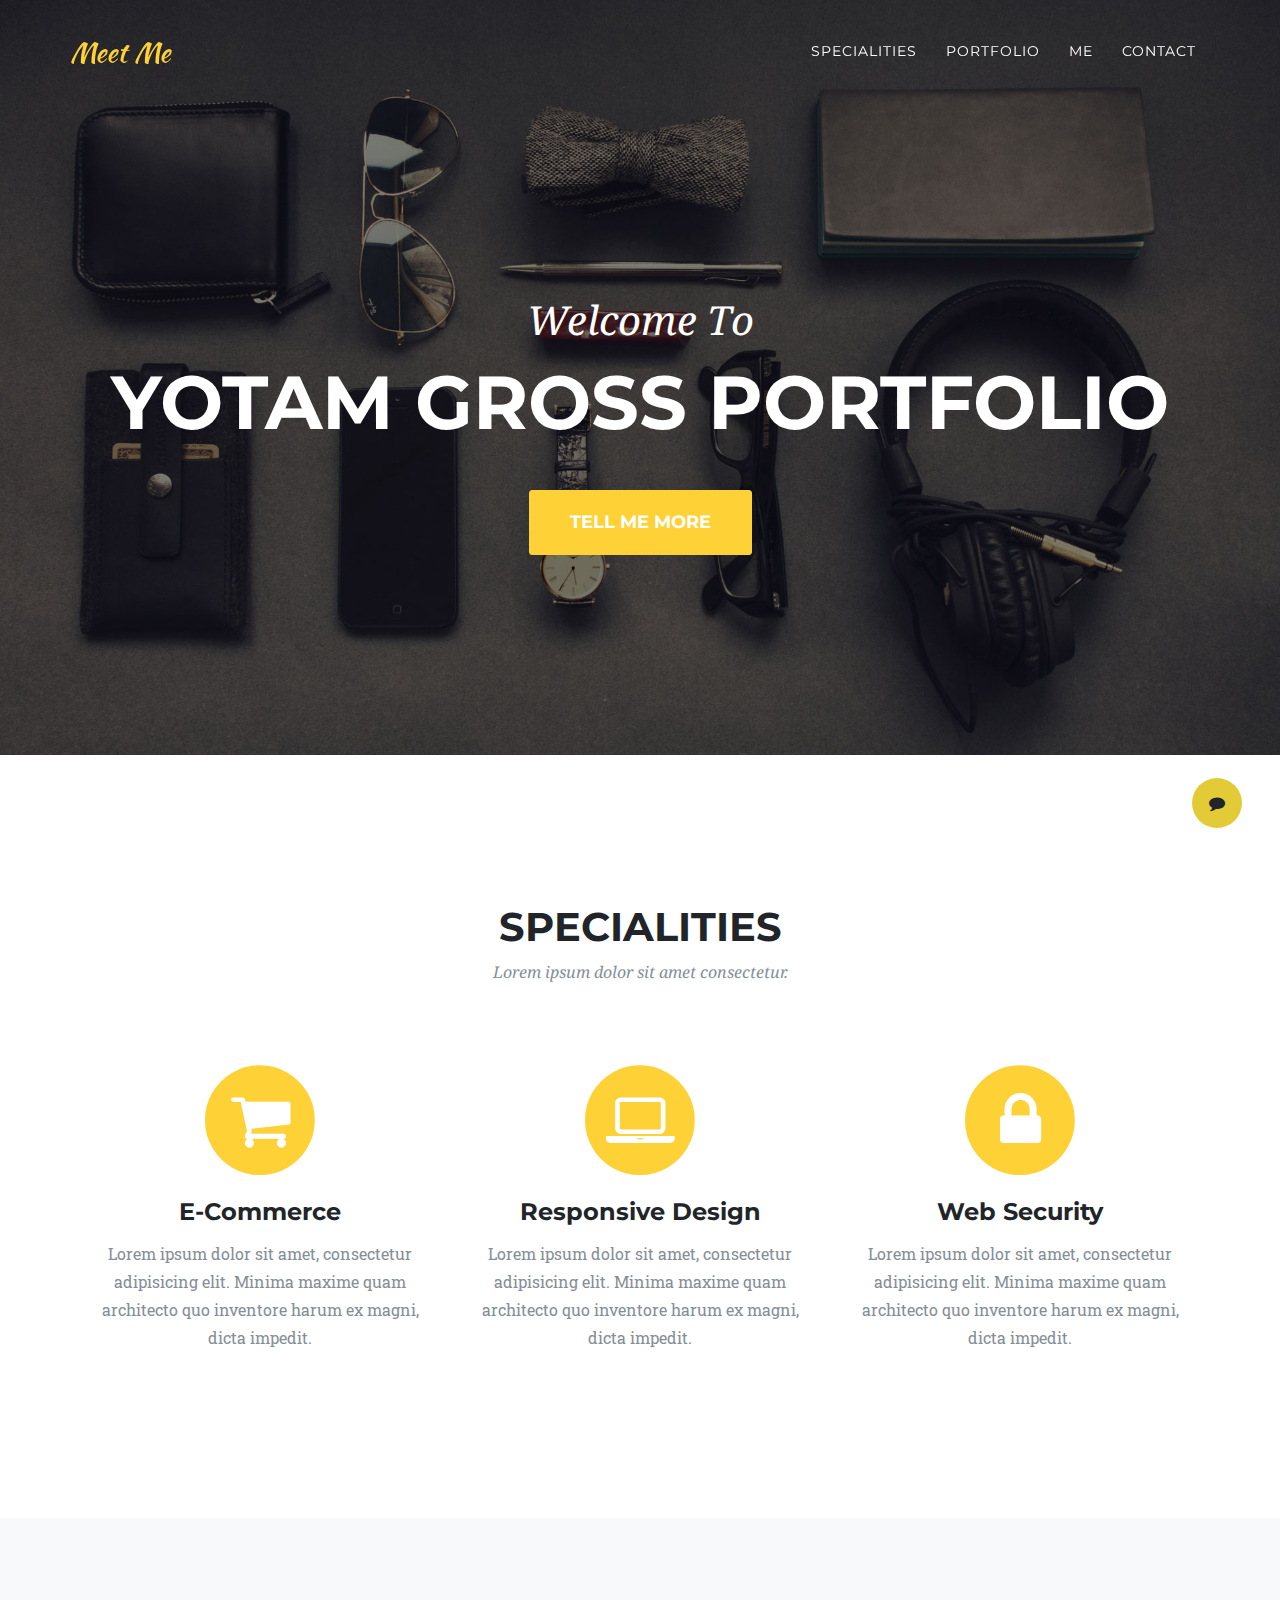
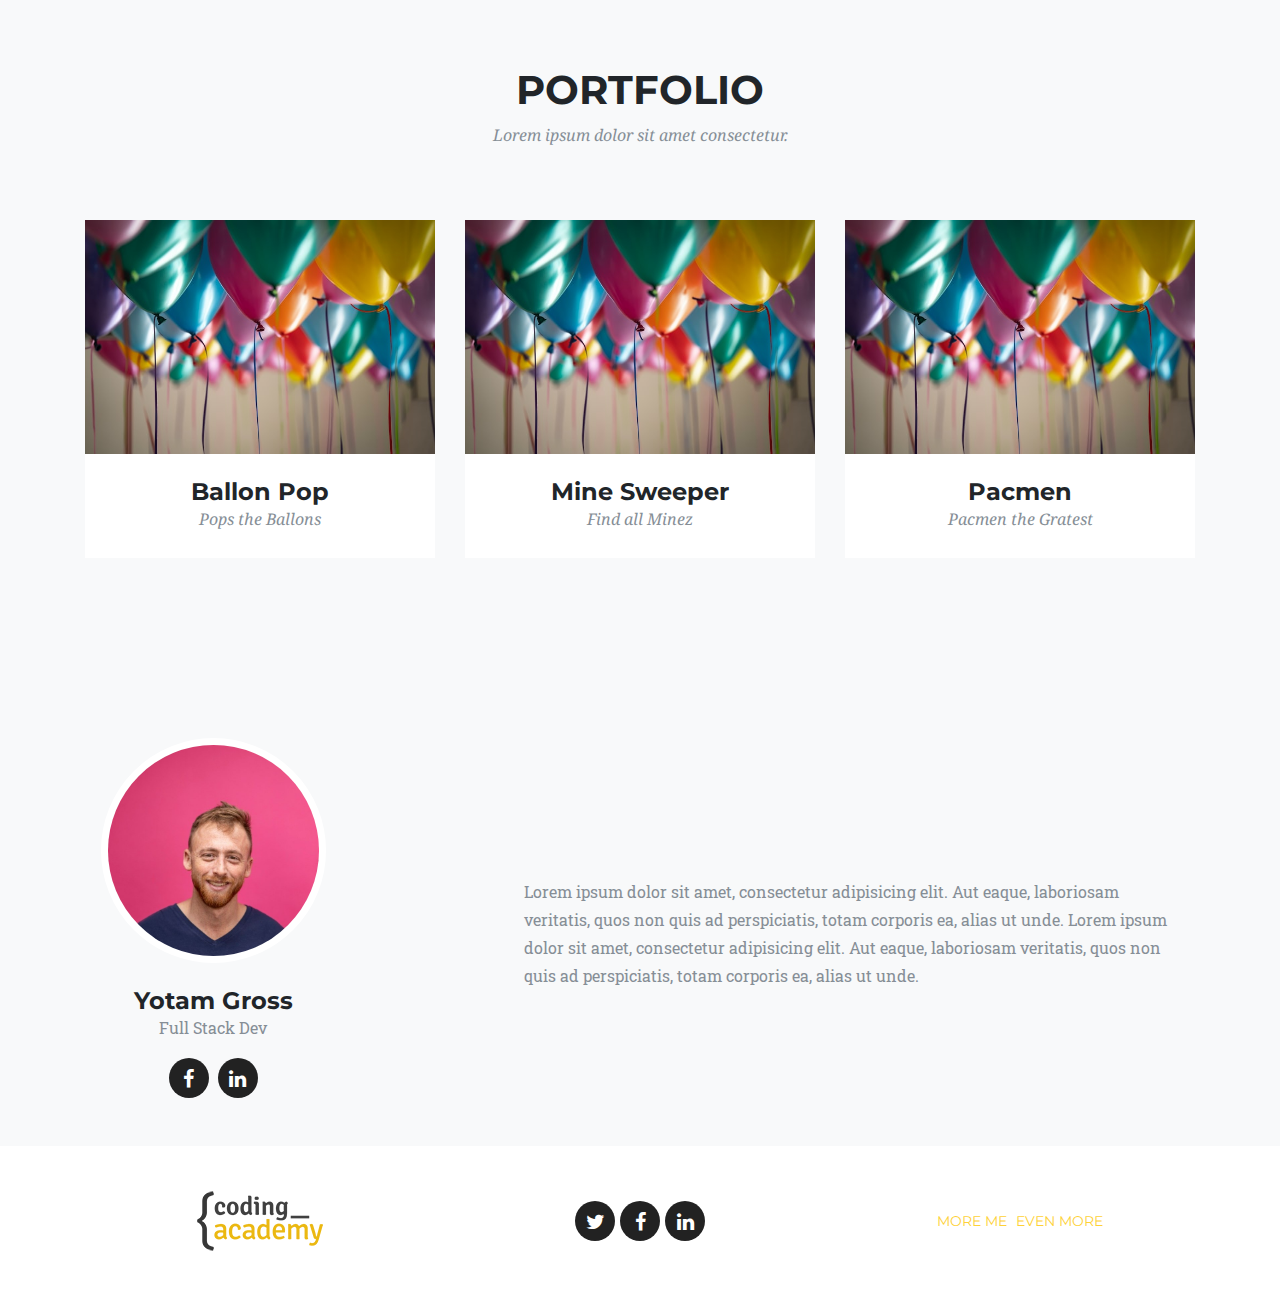
==== commit b58abc01: "more changes" ====
--- a/index.html
+++ b/index.html
@@ -29,11 +29,23 @@
   <div class="offcanvas-btn" onclick="openCanvas()">
     <i class="fa fa-comment" aria-hidden="true"></i>
   </div>
-  <aside class="offcanvas-aside">
+  <aside class="offcanvas-aside bg-dark text-center text-light">
     <a href="./projects/touchTheNums/index.html"></a>
     <!-- Contact -->
-    <section>
+    <section class="contact-form p-3">
       <h4>Contact Me</h4>
+      <hr class="hr-contact">
+      <div class="mb-3">
+        <label for="exampleFormControlInput1" class="form-label">Email address</label>
+        <input type="email" class="form-control" id="email" placeholder="name@example.com">
+        <label for="exampleFormControlInput1" class="form-label">Subject</label>
+        <input type="subject" class="form-control" id="subject" placeholder="Type Subject Here">
+      </div>
+      <div class="mb-3">
+        <label for="body" class="form-label">Example textarea</label>
+        <textarea class="form-control" id="body" rows="3"></textarea>
+      </div>
+      <button type="button" class="form-button btn btn-primary" onclick="onSubmitForm()">Submit</button>
     </section>
 
   </aside>
@@ -68,8 +80,8 @@
   <header class="masthead">
     <div class="container">
       <div class="intro-text">
-        <div class="intro-lead-in">Welcome To my Portfolio</div>
-        <div class="intro-heading">It's Nice To Meet You</div>
+        <div class="intro-lead-in">Welcome To </div>
+        <div class="intro-heading">Yotam Gross Portfolio</div>
         <a class="btn btn-xl js-scroll-trigger" href="#services">Tell Me More</a>
       </div>
     </div>
--- a/css/ca-gallery.css
+++ b/css/ca-gallery.css
@@ -767,3 +767,16 @@
     padding-right: 0;
     padding-left: 0;
 }
+
+.hr-contact{
+        display: block;
+        height: 1px;
+        border: 0;
+         border-top: 1px solid #ccc;
+         border-color: aliceblue;
+        margin: 1em 0; 
+        padding: 0; 
+}
+.form-button:hover{
+    cursor: pointer;
+}
